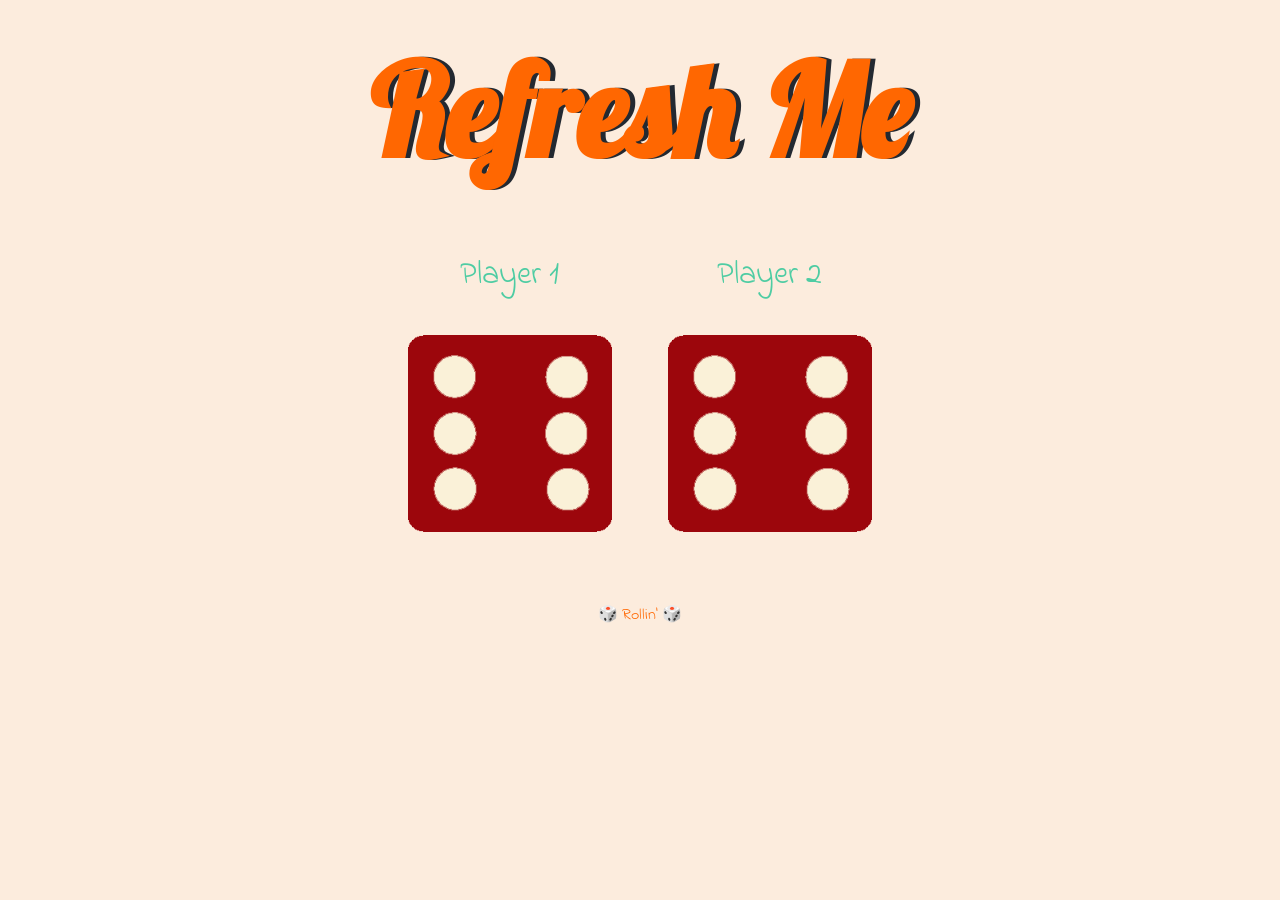
==== dicee.html @ a3b0cddd "Initial Commit" ====
<!DOCTYPE html>
<html lang="en" dir="ltr">
  <head>
    <meta charset="utf-8">
    <title>🎲 Roll The Dice 🎲</title>
    <link rel="stylesheet" href="styles.css">
    <link href="https://fonts.googleapis.com/css?family=Indie+Flower|Lobster" rel="stylesheet">

  </head>
  <body>
    <script src="index.js" charset="utf-8"></script>

    <div class="container">
      <h1>Refresh Me</h1>

      <div class="dice">
        <p>Player 1</p>
        <img class="img1" src="images\dice6.png" alt="dice-6-image">
      </div>

      <div class="dice">
        <p>Player 2</p>
        <img class="img2" src="images\dice6.png" alt="dice-6-image">
      </div>

    </div>


  </body>

  <footer>
    🎲 Rollin' 🎲
  </footer>
</html>
---- styles.css ----
.container {
  width: 70%;
  margin: auto;
  text-align: center;
}

.dice {
  text-align: center;
  display: inline-block;

}

body {
  background-color: #fcecdd;
}

h1 {
  margin: 30px;
  font-family: 'Lobster', cursive;
  text-shadow: 5px 0 #232931;
  font-size: 8rem;
  color: #ff6701;
}

p {
  font-size: 2rem;
  color: #4ECCA3;
  font-family: 'Indie Flower', cursive;
}

img {
  width: 80%;
}

footer {
  margin-top: 5%;
  color: #ff6701;
  text-align: center;
  font-family: 'Indie Flower', cursive;

}
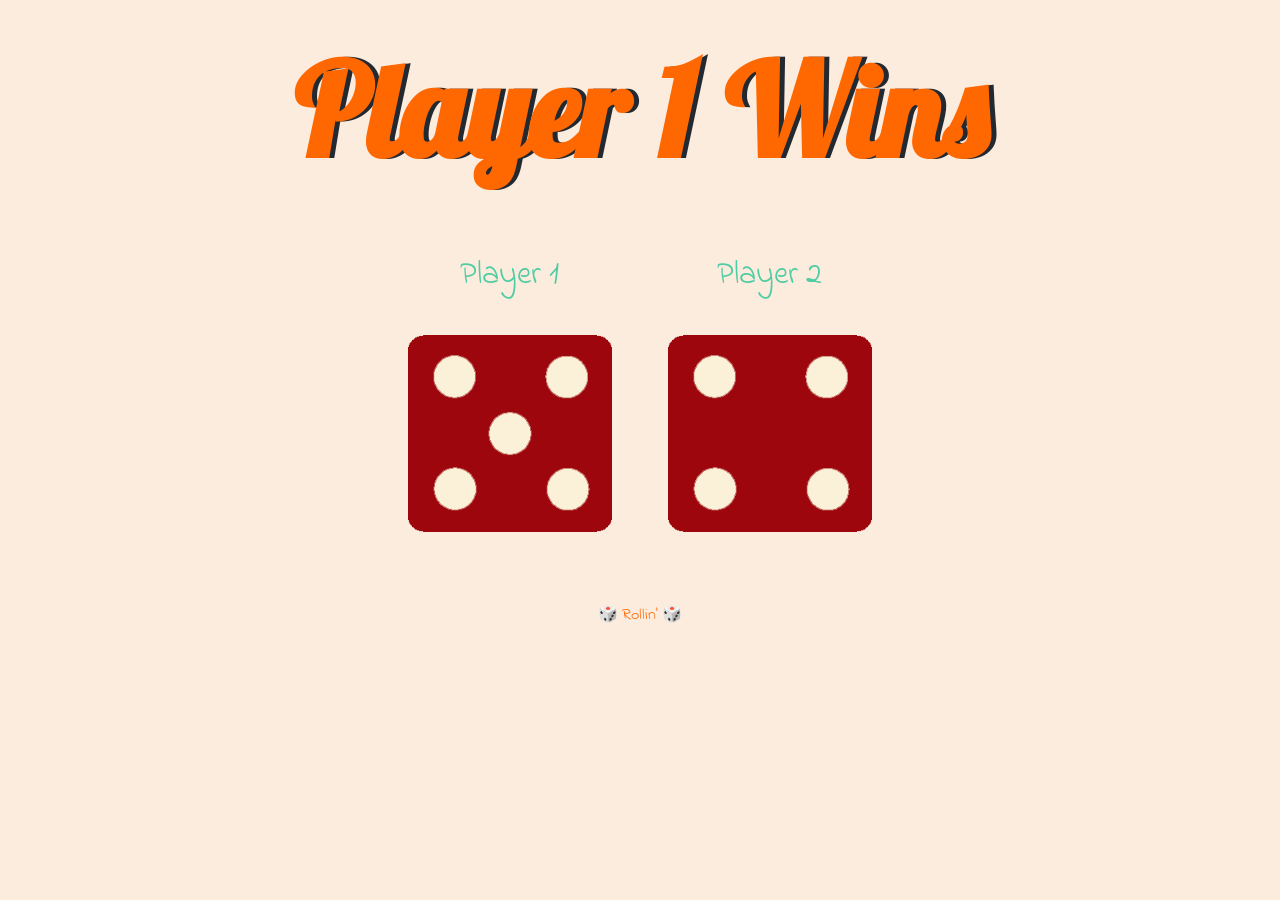
==== commit f447bba3: "Added Winner Display" ====
--- a/dicee.html
+++ b/dicee.html
@@ -8,24 +8,23 @@
 
   </head>
   <body>
-    <script src="index.js" charset="utf-8"></script>
-
+    
     <div class="container">
       <h1>Refresh Me</h1>
 
       <div class="dice">
         <p>Player 1</p>
-        <img class="img1" src="images\dice6.png" alt="dice-6-image">
+        <img class="img1" src="images/dice6.png" alt="dice-6-image">
       </div>
 
       <div class="dice">
         <p>Player 2</p>
-        <img class="img2" src="images\dice6.png" alt="dice-6-image">
+        <img class="img2" src="images/dice6.png" alt="dice-6-image">
       </div>
 
     </div>
 
-
+  <script src="index.js" charset="utf-8"></script>
   </body>
 
   <footer>
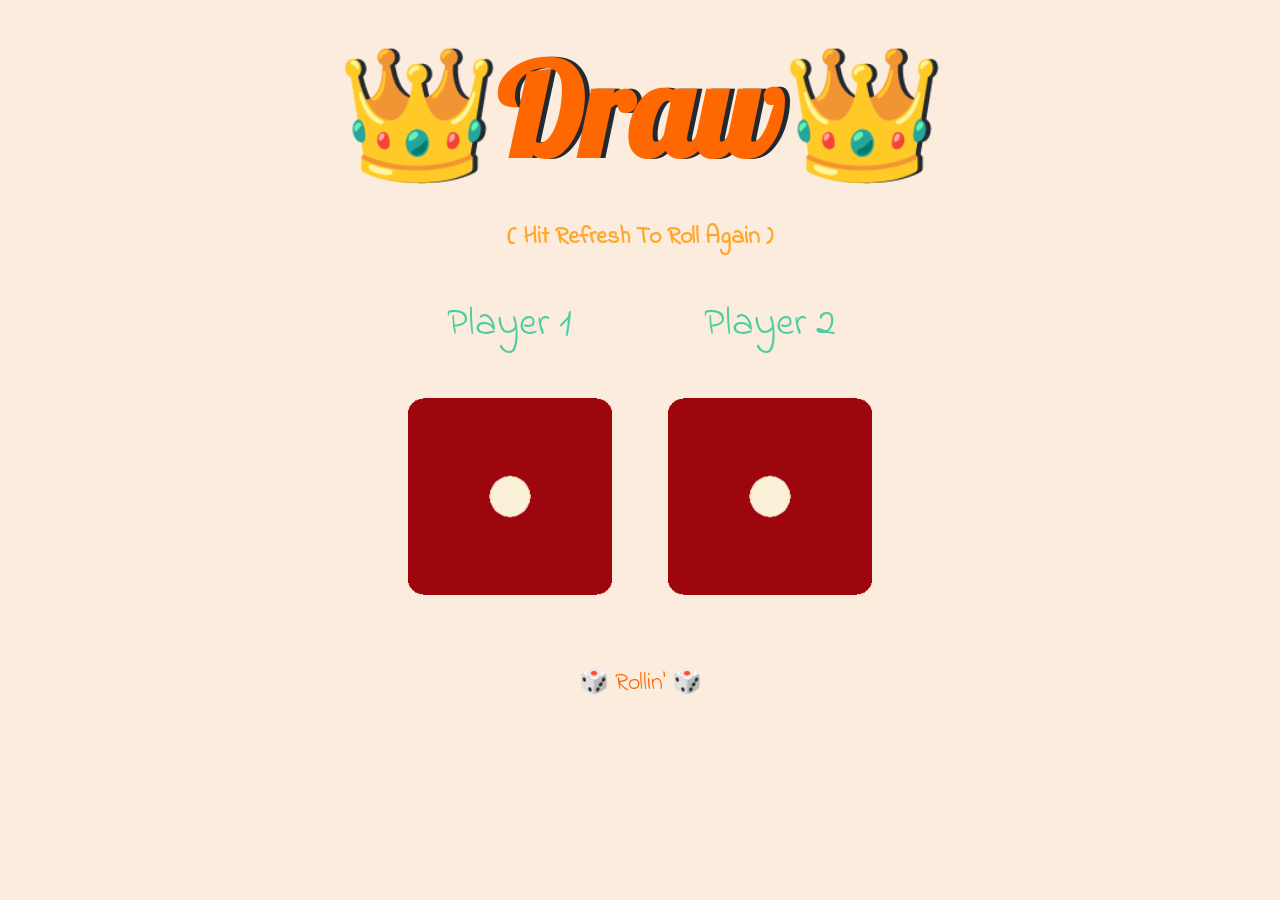
==== commit 08aab473: "Final" ====
--- a/dicee.html
+++ b/dicee.html
@@ -8,17 +8,19 @@
 
   </head>
   <body>
-    
+
     <div class="container">
       <h1>Refresh Me</h1>
+      <h2> ( Hit Refresh To Roll Again ) </h2>
 
       <div class="dice">
-        <p>Player 1</p>
+        <p class = "p1">Player 1</p>
         <img class="img1" src="images/dice6.png" alt="dice-6-image">
       </div>
 
+
       <div class="dice">
-        <p>Player 2</p>
+        <p class = "p2">Player 2</p>
         <img class="img2" src="images/dice6.png" alt="dice-6-image">
       </div>
 
--- a/styles.css
+++ b/styles.css
@@ -22,8 +22,15 @@
   color: #ff6701;
 }
 
+h2{
+  font-family: "Indie Flower", cursive;
+  font-size: 1.5rem;
+  color: #fea82f;
+  margin-bottom: 0;
+}
+
 p {
-  font-size: 2rem;
+  font-size: 2.5rem;
   color: #4ECCA3;
   font-family: 'Indie Flower', cursive;
 }
@@ -37,5 +44,6 @@
   color: #ff6701;
   text-align: center;
   font-family: 'Indie Flower', cursive;
+  font-size: 1.5rem;
 
 }
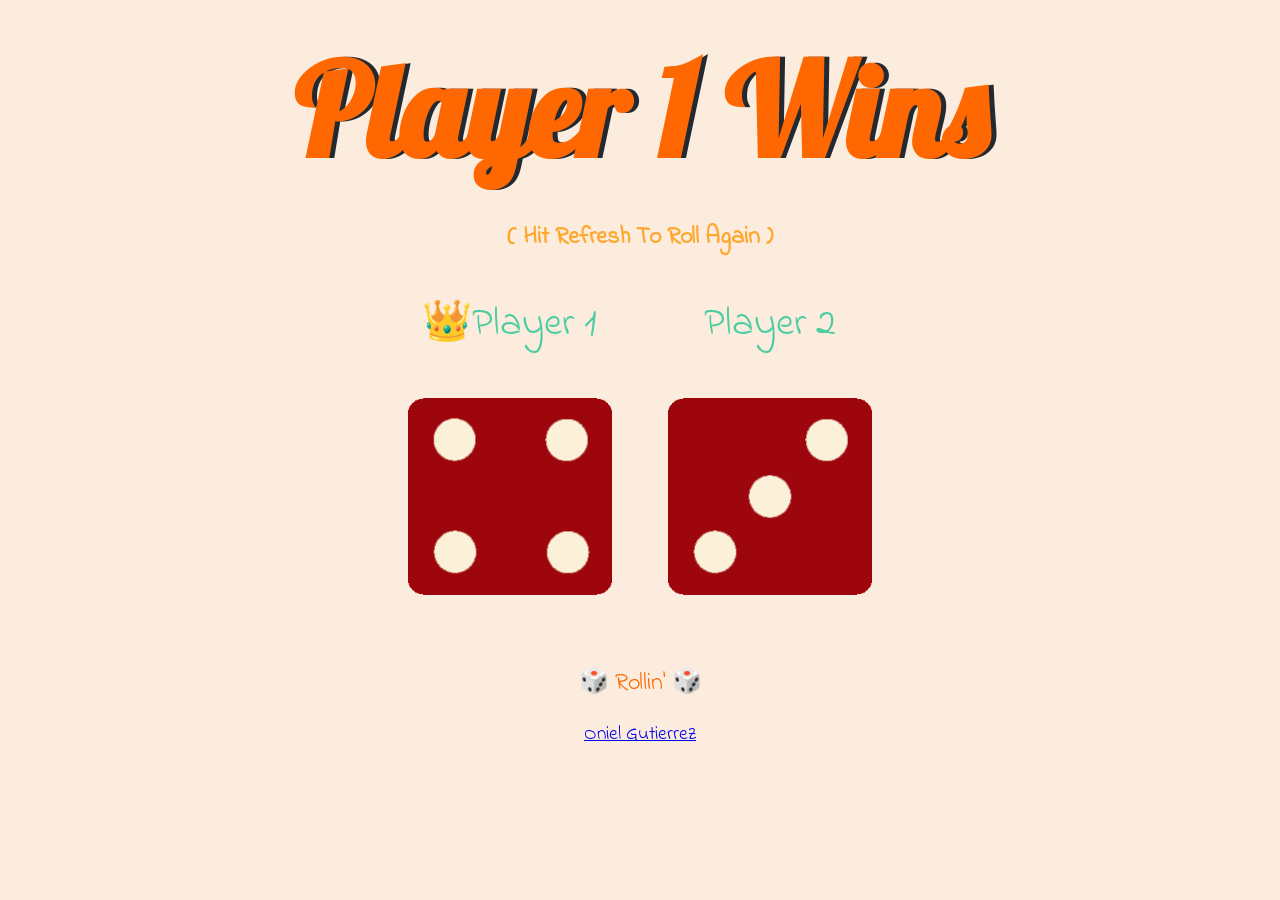
==== commit 3ffea9bd: "Added Source" ====
--- a/dicee.html
+++ b/dicee.html
@@ -31,5 +31,6 @@
 
   <footer>
     🎲 Rollin' 🎲
+    <p class = "source-link"><a href="https://github.com/Onionie/RollTheDice">Oniel Gutierrez</a></p>
   </footer>
 </html>
--- a/styles.css
+++ b/styles.css
@@ -47,3 +47,8 @@
   font-size: 1.5rem;
 
 }
+
+.source-link{
+  font-family: "Indie Flower";
+  font-size: 1.2rem;
+}
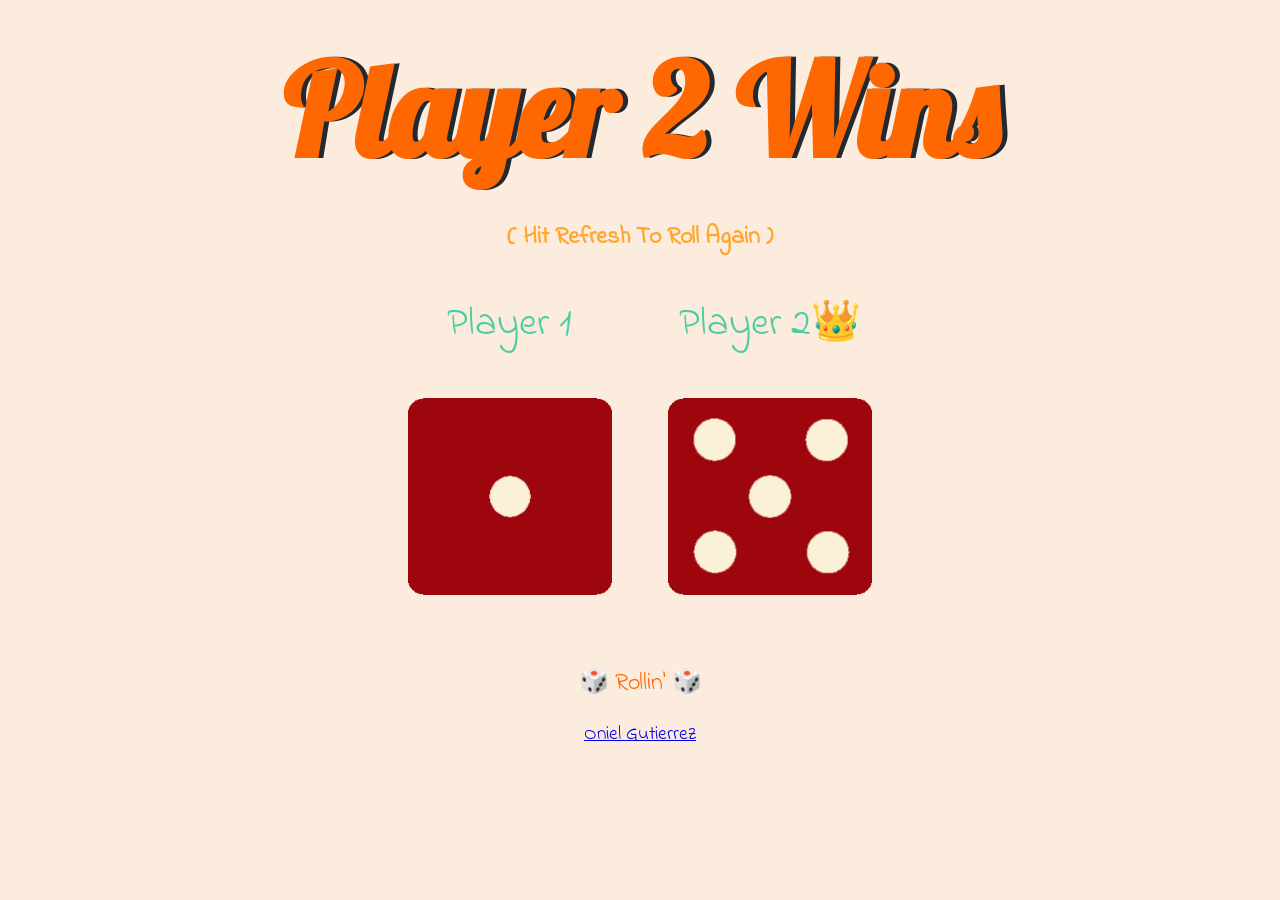
==== commit 8d68fc6a: "Final" ====
--- a/dicee.html
+++ b/dicee.html
@@ -31,6 +31,7 @@
 
   <footer>
     🎲 Rollin' 🎲
+    <!-- link-to-github -->
     <p class = "source-link"><a href="https://github.com/Onionie/RollTheDice">Oniel Gutierrez</a></p>
   </footer>
 </html>
--- a/styles.css
+++ b/styles.css
@@ -48,6 +48,7 @@
 
 }
 
+/* link-to-github */
 .source-link{
   font-family: "Indie Flower";
   font-size: 1.2rem;
